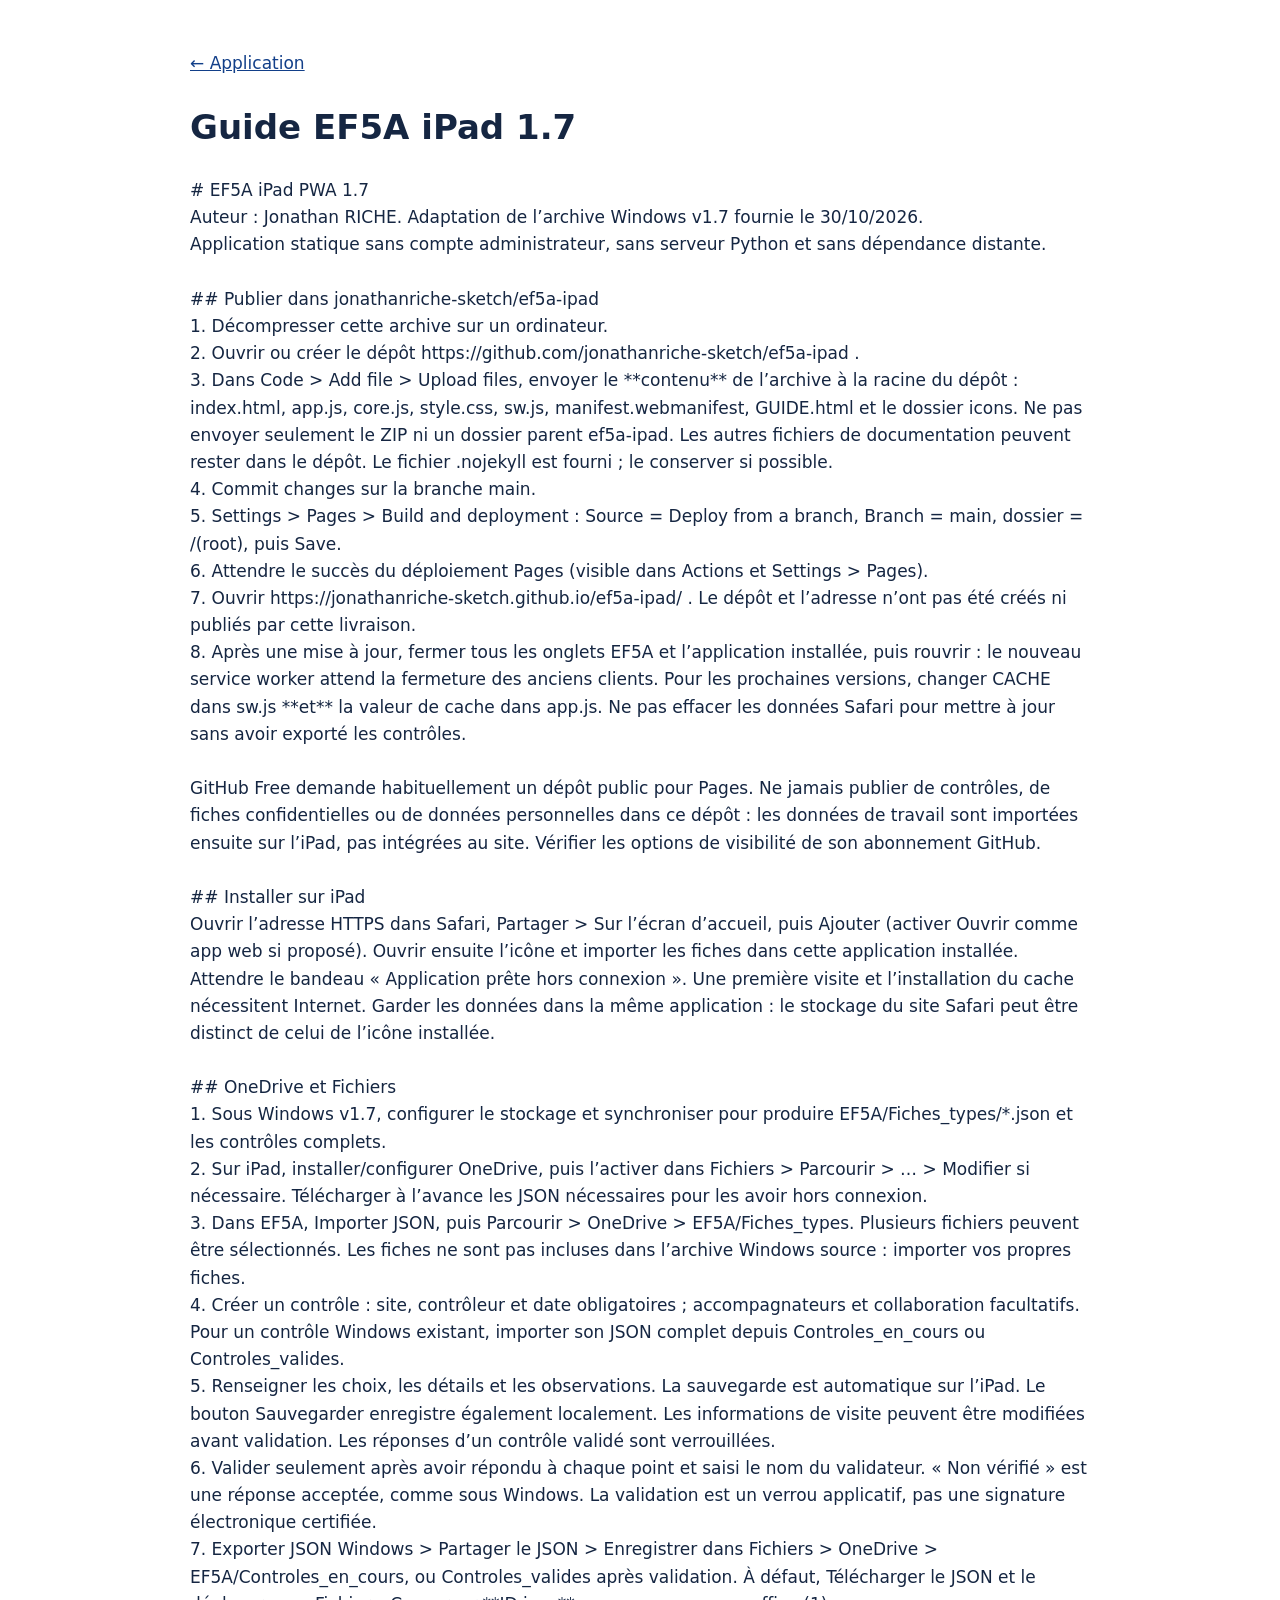
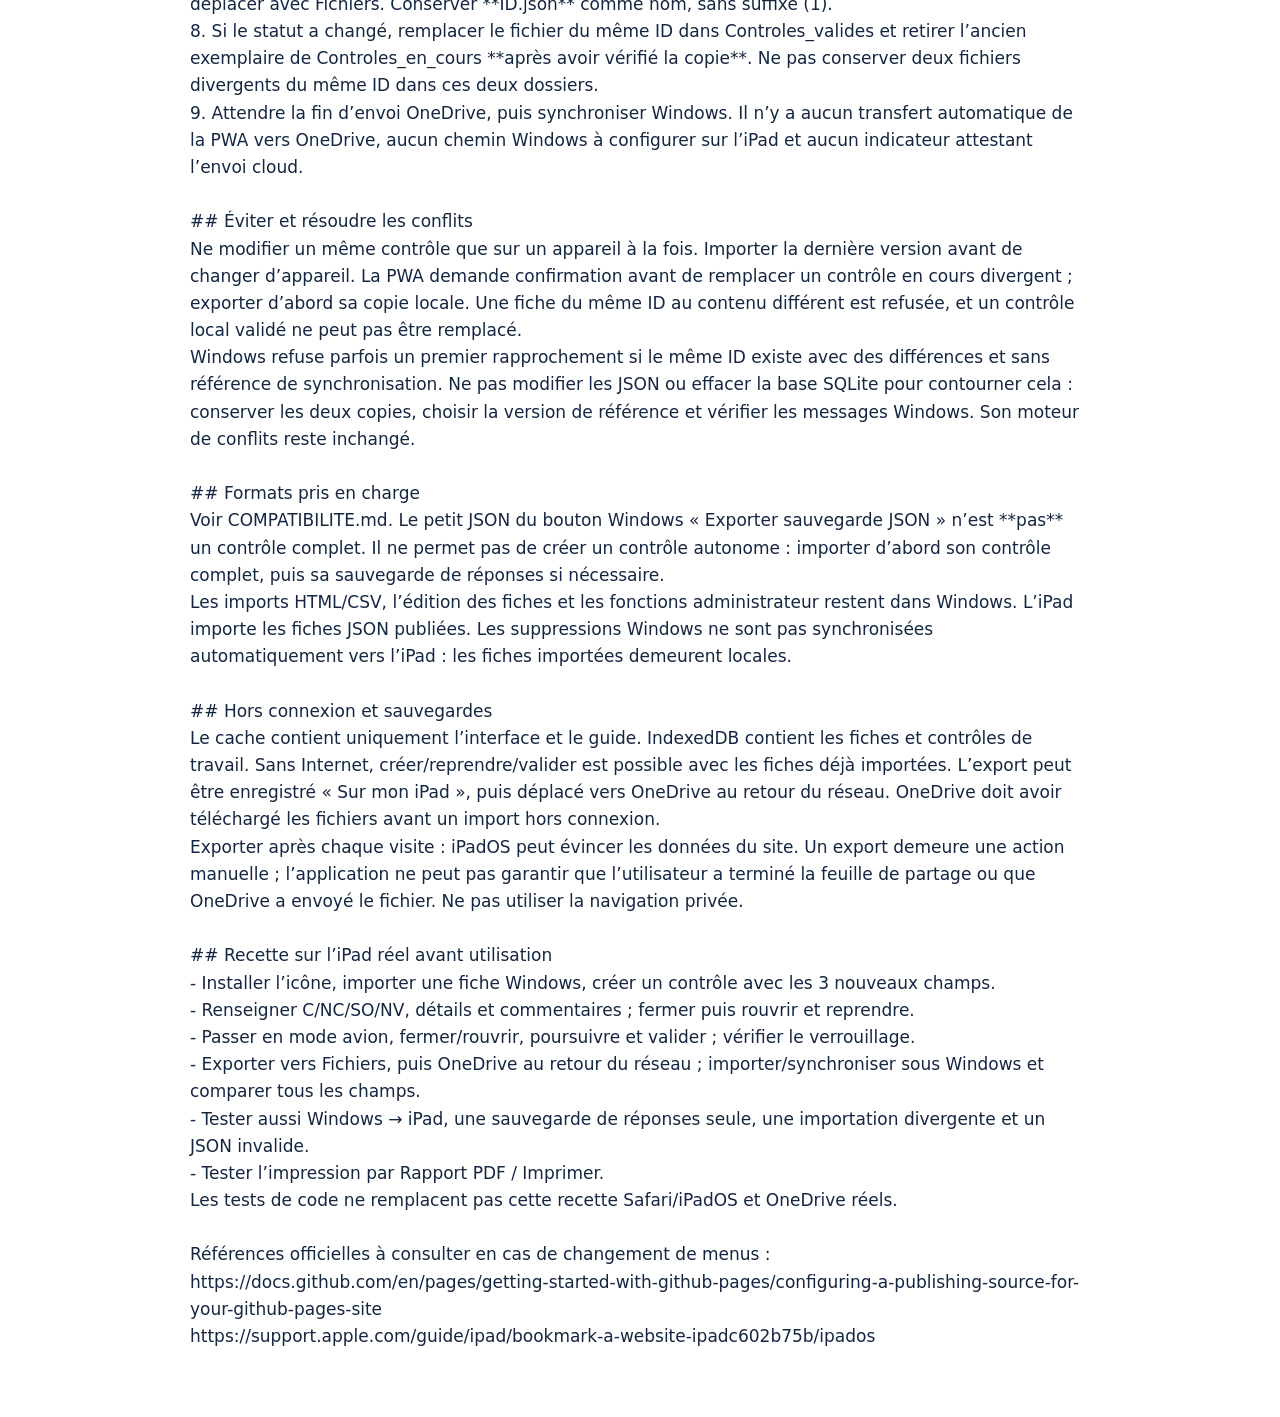
==== GUIDE.html @ 565dbf07 "Publier la PWA iPad EF5A v1.7" ====
<!doctype html><html lang="fr"><meta charset="utf-8"><meta name="viewport" content="width=device-width,initial-scale=1"><title>Guide EF5A iPad</title><style>body{font:17px system-ui;line-height:1.6;max-width:900px;margin:30px auto;padding:20px;color:#152642}pre{white-space:pre-wrap;font:inherit}a{color:#123f89}</style><a href="./">← Application</a><h1>Guide EF5A iPad 1.7</h1><pre># EF5A iPad PWA 1.7
Auteur : Jonathan RICHE. Adaptation de l’archive Windows v1.7 fournie le 30/10/2026.
Application statique sans compte administrateur, sans serveur Python et sans dépendance distante.

## Publier dans jonathanriche-sketch/ef5a-ipad
1. Décompresser cette archive sur un ordinateur.
2. Ouvrir ou créer le dépôt https://github.com/jonathanriche-sketch/ef5a-ipad .
3. Dans Code &gt; Add file &gt; Upload files, envoyer le **contenu** de l’archive à la racine du dépôt : index.html, app.js, core.js, style.css, sw.js, manifest.webmanifest, GUIDE.html et le dossier icons. Ne pas envoyer seulement le ZIP ni un dossier parent ef5a-ipad. Les autres fichiers de documentation peuvent rester dans le dépôt. Le fichier .nojekyll est fourni ; le conserver si possible.
4. Commit changes sur la branche main.
5. Settings &gt; Pages &gt; Build and deployment : Source = Deploy from a branch, Branch = main, dossier = /(root), puis Save.
6. Attendre le succès du déploiement Pages (visible dans Actions et Settings &gt; Pages).
7. Ouvrir https://jonathanriche-sketch.github.io/ef5a-ipad/ . Le dépôt et l’adresse n’ont pas été créés ni publiés par cette livraison.
8. Après une mise à jour, fermer tous les onglets EF5A et l’application installée, puis rouvrir : le nouveau service worker attend la fermeture des anciens clients. Pour les prochaines versions, changer CACHE dans sw.js **et** la valeur de cache dans app.js. Ne pas effacer les données Safari pour mettre à jour sans avoir exporté les contrôles.

GitHub Free demande habituellement un dépôt public pour Pages. Ne jamais publier de contrôles, de fiches confidentielles ou de données personnelles dans ce dépôt : les données de travail sont importées ensuite sur l’iPad, pas intégrées au site. Vérifier les options de visibilité de son abonnement GitHub.

## Installer sur iPad
Ouvrir l’adresse HTTPS dans Safari, Partager &gt; Sur l’écran d’accueil, puis Ajouter (activer Ouvrir comme app web si proposé). Ouvrir ensuite l’icône et importer les fiches dans cette application installée. Attendre le bandeau « Application prête hors connexion ». Une première visite et l’installation du cache nécessitent Internet. Garder les données dans la même application : le stockage du site Safari peut être distinct de celui de l’icône installée.

## OneDrive et Fichiers
1. Sous Windows v1.7, configurer le stockage et synchroniser pour produire EF5A/Fiches_types/*.json et les contrôles complets.
2. Sur iPad, installer/configurer OneDrive, puis l’activer dans Fichiers &gt; Parcourir &gt; … &gt; Modifier si nécessaire. Télécharger à l’avance les JSON nécessaires pour les avoir hors connexion.
3. Dans EF5A, Importer JSON, puis Parcourir &gt; OneDrive &gt; EF5A/Fiches_types. Plusieurs fichiers peuvent être sélectionnés. Les fiches ne sont pas incluses dans l’archive Windows source : importer vos propres fiches.
4. Créer un contrôle : site, contrôleur et date obligatoires ; accompagnateurs et collaboration facultatifs. Pour un contrôle Windows existant, importer son JSON complet depuis Controles_en_cours ou Controles_valides.
5. Renseigner les choix, les détails et les observations. La sauvegarde est automatique sur l’iPad. Le bouton Sauvegarder enregistre également localement. Les informations de visite peuvent être modifiées avant validation. Les réponses d’un contrôle validé sont verrouillées.
6. Valider seulement après avoir répondu à chaque point et saisi le nom du validateur. « Non vérifié » est une réponse acceptée, comme sous Windows. La validation est un verrou applicatif, pas une signature électronique certifiée.
7. Exporter JSON Windows &gt; Partager le JSON &gt; Enregistrer dans Fichiers &gt; OneDrive &gt; EF5A/Controles_en_cours, ou Controles_valides après validation. À défaut, Télécharger le JSON et le déplacer avec Fichiers. Conserver **ID.json** comme nom, sans suffixe (1).
8. Si le statut a changé, remplacer le fichier du même ID dans Controles_valides et retirer l’ancien exemplaire de Controles_en_cours **après avoir vérifié la copie**. Ne pas conserver deux fichiers divergents du même ID dans ces deux dossiers.
9. Attendre la fin d’envoi OneDrive, puis synchroniser Windows. Il n’y a aucun transfert automatique de la PWA vers OneDrive, aucun chemin Windows à configurer sur l’iPad et aucun indicateur attestant l’envoi cloud.

## Éviter et résoudre les conflits
Ne modifier un même contrôle que sur un appareil à la fois. Importer la dernière version avant de changer d’appareil. La PWA demande confirmation avant de remplacer un contrôle en cours divergent ; exporter d’abord sa copie locale. Une fiche du même ID au contenu différent est refusée, et un contrôle local validé ne peut pas être remplacé.
Windows refuse parfois un premier rapprochement si le même ID existe avec des différences et sans référence de synchronisation. Ne pas modifier les JSON ou effacer la base SQLite pour contourner cela : conserver les deux copies, choisir la version de référence et vérifier les messages Windows. Son moteur de conflits reste inchangé.

## Formats pris en charge
Voir COMPATIBILITE.md. Le petit JSON du bouton Windows « Exporter sauvegarde JSON » n’est **pas** un contrôle complet. Il ne permet pas de créer un contrôle autonome : importer d’abord son contrôle complet, puis sa sauvegarde de réponses si nécessaire.
Les imports HTML/CSV, l’édition des fiches et les fonctions administrateur restent dans Windows. L’iPad importe les fiches JSON publiées. Les suppressions Windows ne sont pas synchronisées automatiquement vers l’iPad : les fiches importées demeurent locales.

## Hors connexion et sauvegardes
Le cache contient uniquement l’interface et le guide. IndexedDB contient les fiches et contrôles de travail. Sans Internet, créer/reprendre/valider est possible avec les fiches déjà importées. L’export peut être enregistré « Sur mon iPad », puis déplacé vers OneDrive au retour du réseau. OneDrive doit avoir téléchargé les fichiers avant un import hors connexion.
Exporter après chaque visite : iPadOS peut évincer les données du site. Un export demeure une action manuelle ; l’application ne peut pas garantir que l’utilisateur a terminé la feuille de partage ou que OneDrive a envoyé le fichier. Ne pas utiliser la navigation privée.

## Recette sur l’iPad réel avant utilisation
- Installer l’icône, importer une fiche Windows, créer un contrôle avec les 3 nouveaux champs.
- Renseigner C/NC/SO/NV, détails et commentaires ; fermer puis rouvrir et reprendre.
- Passer en mode avion, fermer/rouvrir, poursuivre et valider ; vérifier le verrouillage.
- Exporter vers Fichiers, puis OneDrive au retour du réseau ; importer/synchroniser sous Windows et comparer tous les champs.
- Tester aussi Windows → iPad, une sauvegarde de réponses seule, une importation divergente et un JSON invalide.
- Tester l’impression par Rapport PDF / Imprimer.
Les tests de code ne remplacent pas cette recette Safari/iPadOS et OneDrive réels.

Références officielles à consulter en cas de changement de menus :
https://docs.github.com/en/pages/getting-started-with-github-pages/configuring-a-publishing-source-for-your-github-pages-site
https://support.apple.com/guide/ipad/bookmark-a-website-ipadc602b75b/ipados
</pre></html>
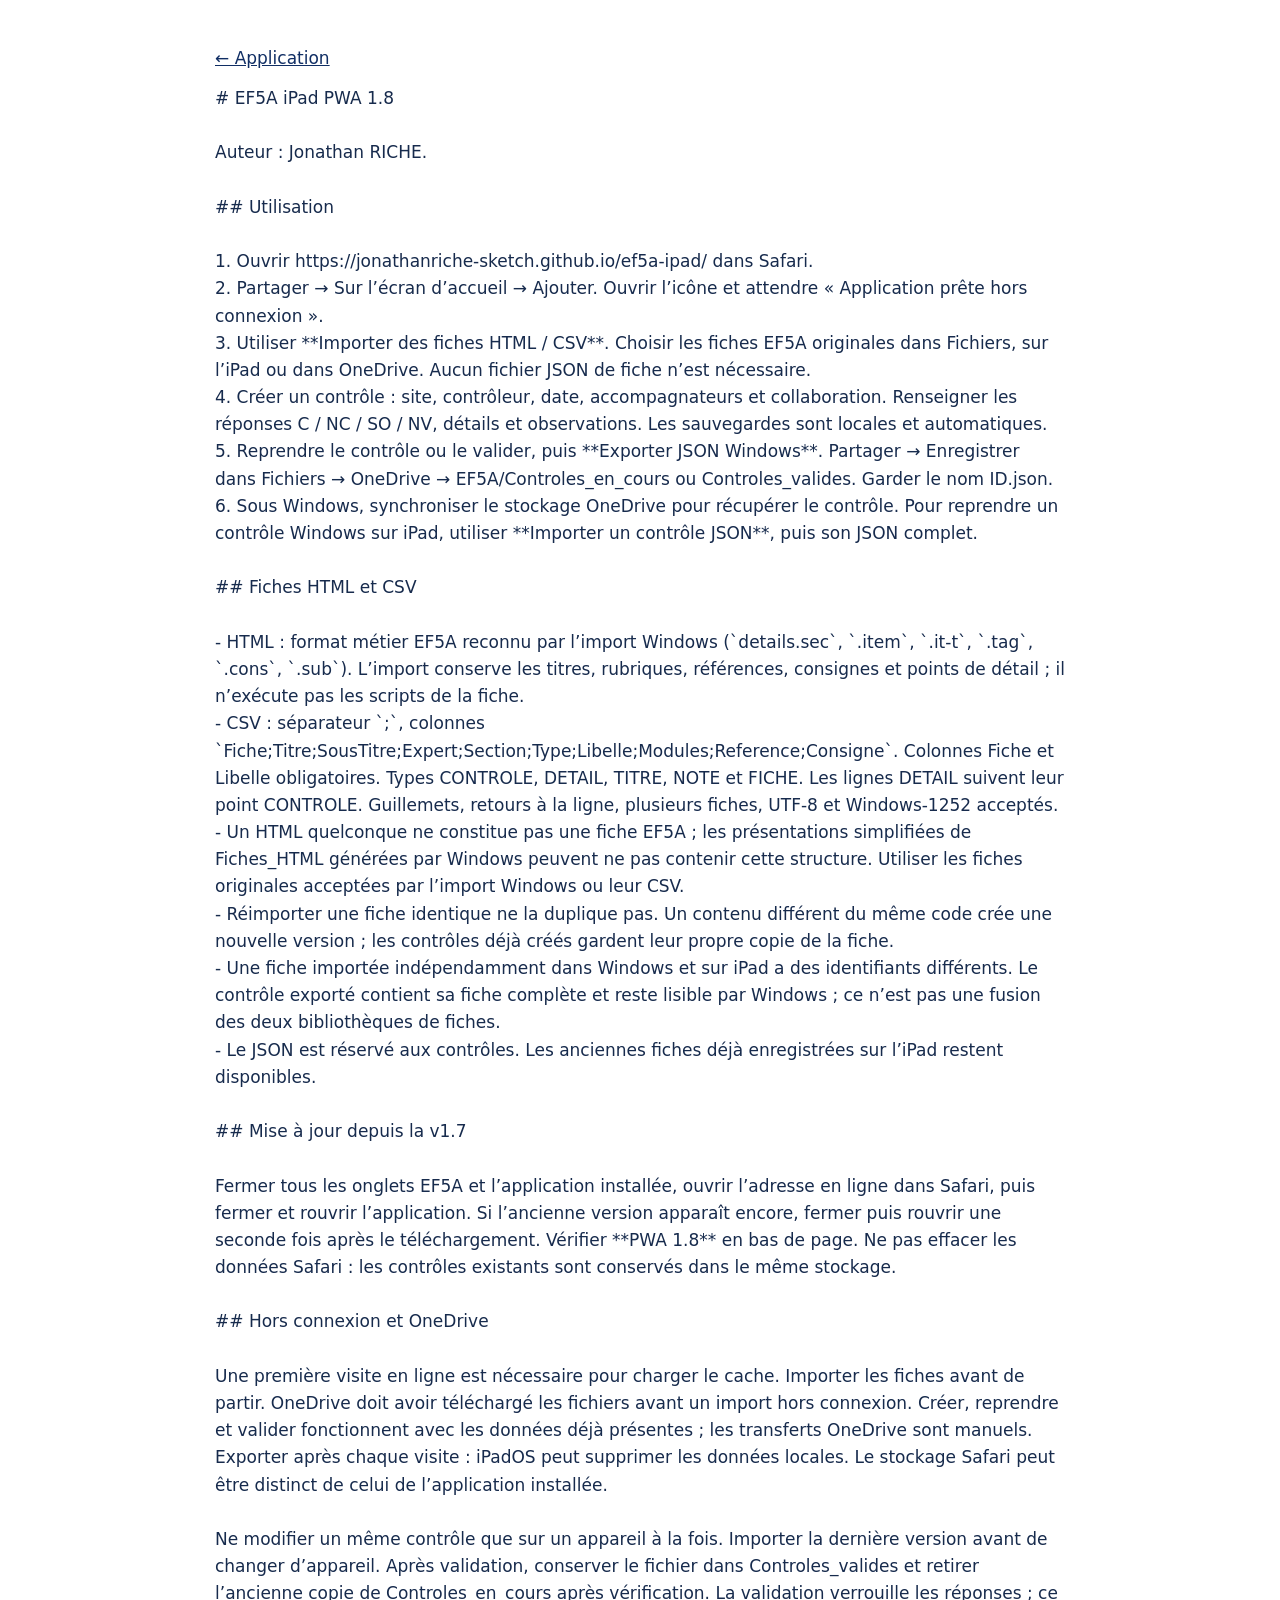
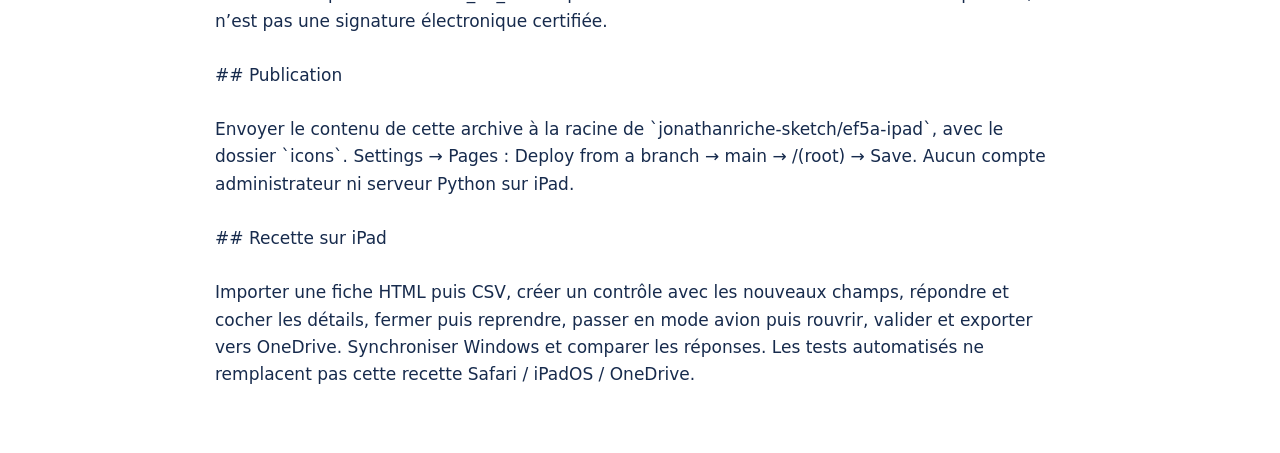
==== commit 2d163e02: "PWA 1.8 : importer les fiches HTML et CSV directement sur iPad" ====
--- a/GUIDE.html
+++ b/GUIDE.html
@@ -1,55 +1,40 @@
-<!doctype html><html lang="fr"><meta charset="utf-8"><meta name="viewport" content="width=device-width,initial-scale=1"><title>Guide EF5A iPad</title><style>body{font:17px system-ui;line-height:1.6;max-width:900px;margin:30px auto;padding:20px;color:#152642}pre{white-space:pre-wrap;font:inherit}a{color:#123f89}</style><a href="./">← Application</a><h1>Guide EF5A iPad 1.7</h1><pre># EF5A iPad PWA 1.7
-Auteur : Jonathan RICHE. Adaptation de l’archive Windows v1.7 fournie le 30/10/2026.
-Application statique sans compte administrateur, sans serveur Python et sans dépendance distante.
+<!doctype html><html lang="fr"><meta charset="utf-8"><meta name="viewport" content="width=device-width,initial-scale=1"><title>Guide EF5A iPad 1.8</title><style>body{font:17px system-ui;max-width:850px;margin:30px auto;padding:18px;color:#172b4d}pre{white-space:pre-wrap;font:inherit;line-height:1.6}a{color:#102e64}</style><a href="./">← Application</a><pre># EF5A iPad PWA 1.8
 
-## Publier dans jonathanriche-sketch/ef5a-ipad
-1. Décompresser cette archive sur un ordinateur.
-2. Ouvrir ou créer le dépôt https://github.com/jonathanriche-sketch/ef5a-ipad .
-3. Dans Code &gt; Add file &gt; Upload files, envoyer le **contenu** de l’archive à la racine du dépôt : index.html, app.js, core.js, style.css, sw.js, manifest.webmanifest, GUIDE.html et le dossier icons. Ne pas envoyer seulement le ZIP ni un dossier parent ef5a-ipad. Les autres fichiers de documentation peuvent rester dans le dépôt. Le fichier .nojekyll est fourni ; le conserver si possible.
-4. Commit changes sur la branche main.
-5. Settings &gt; Pages &gt; Build and deployment : Source = Deploy from a branch, Branch = main, dossier = /(root), puis Save.
-6. Attendre le succès du déploiement Pages (visible dans Actions et Settings &gt; Pages).
-7. Ouvrir https://jonathanriche-sketch.github.io/ef5a-ipad/ . Le dépôt et l’adresse n’ont pas été créés ni publiés par cette livraison.
-8. Après une mise à jour, fermer tous les onglets EF5A et l’application installée, puis rouvrir : le nouveau service worker attend la fermeture des anciens clients. Pour les prochaines versions, changer CACHE dans sw.js **et** la valeur de cache dans app.js. Ne pas effacer les données Safari pour mettre à jour sans avoir exporté les contrôles.
+Auteur : Jonathan RICHE.
 
-GitHub Free demande habituellement un dépôt public pour Pages. Ne jamais publier de contrôles, de fiches confidentielles ou de données personnelles dans ce dépôt : les données de travail sont importées ensuite sur l’iPad, pas intégrées au site. Vérifier les options de visibilité de son abonnement GitHub.
+## Utilisation
 
-## Installer sur iPad
-Ouvrir l’adresse HTTPS dans Safari, Partager &gt; Sur l’écran d’accueil, puis Ajouter (activer Ouvrir comme app web si proposé). Ouvrir ensuite l’icône et importer les fiches dans cette application installée. Attendre le bandeau « Application prête hors connexion ». Une première visite et l’installation du cache nécessitent Internet. Garder les données dans la même application : le stockage du site Safari peut être distinct de celui de l’icône installée.
+1. Ouvrir https://jonathanriche-sketch.github.io/ef5a-ipad/ dans Safari.
+2. Partager → Sur l’écran d’accueil → Ajouter. Ouvrir l’icône et attendre « Application prête hors connexion ».
+3. Utiliser **Importer des fiches HTML / CSV**. Choisir les fiches EF5A originales dans Fichiers, sur l’iPad ou dans OneDrive. Aucun fichier JSON de fiche n’est nécessaire.
+4. Créer un contrôle : site, contrôleur, date, accompagnateurs et collaboration. Renseigner les réponses C / NC / SO / NV, détails et observations. Les sauvegardes sont locales et automatiques.
+5. Reprendre le contrôle ou le valider, puis **Exporter JSON Windows**. Partager → Enregistrer dans Fichiers → OneDrive → EF5A/Controles_en_cours ou Controles_valides. Garder le nom ID.json.
+6. Sous Windows, synchroniser le stockage OneDrive pour récupérer le contrôle. Pour reprendre un contrôle Windows sur iPad, utiliser **Importer un contrôle JSON**, puis son JSON complet.
 
-## OneDrive et Fichiers
-1. Sous Windows v1.7, configurer le stockage et synchroniser pour produire EF5A/Fiches_types/*.json et les contrôles complets.
-2. Sur iPad, installer/configurer OneDrive, puis l’activer dans Fichiers &gt; Parcourir &gt; … &gt; Modifier si nécessaire. Télécharger à l’avance les JSON nécessaires pour les avoir hors connexion.
-3. Dans EF5A, Importer JSON, puis Parcourir &gt; OneDrive &gt; EF5A/Fiches_types. Plusieurs fichiers peuvent être sélectionnés. Les fiches ne sont pas incluses dans l’archive Windows source : importer vos propres fiches.
-4. Créer un contrôle : site, contrôleur et date obligatoires ; accompagnateurs et collaboration facultatifs. Pour un contrôle Windows existant, importer son JSON complet depuis Controles_en_cours ou Controles_valides.
-5. Renseigner les choix, les détails et les observations. La sauvegarde est automatique sur l’iPad. Le bouton Sauvegarder enregistre également localement. Les informations de visite peuvent être modifiées avant validation. Les réponses d’un contrôle validé sont verrouillées.
-6. Valider seulement après avoir répondu à chaque point et saisi le nom du validateur. « Non vérifié » est une réponse acceptée, comme sous Windows. La validation est un verrou applicatif, pas une signature électronique certifiée.
-7. Exporter JSON Windows &gt; Partager le JSON &gt; Enregistrer dans Fichiers &gt; OneDrive &gt; EF5A/Controles_en_cours, ou Controles_valides après validation. À défaut, Télécharger le JSON et le déplacer avec Fichiers. Conserver **ID.json** comme nom, sans suffixe (1).
-8. Si le statut a changé, remplacer le fichier du même ID dans Controles_valides et retirer l’ancien exemplaire de Controles_en_cours **après avoir vérifié la copie**. Ne pas conserver deux fichiers divergents du même ID dans ces deux dossiers.
-9. Attendre la fin d’envoi OneDrive, puis synchroniser Windows. Il n’y a aucun transfert automatique de la PWA vers OneDrive, aucun chemin Windows à configurer sur l’iPad et aucun indicateur attestant l’envoi cloud.
+## Fiches HTML et CSV
 
-## Éviter et résoudre les conflits
-Ne modifier un même contrôle que sur un appareil à la fois. Importer la dernière version avant de changer d’appareil. La PWA demande confirmation avant de remplacer un contrôle en cours divergent ; exporter d’abord sa copie locale. Une fiche du même ID au contenu différent est refusée, et un contrôle local validé ne peut pas être remplacé.
-Windows refuse parfois un premier rapprochement si le même ID existe avec des différences et sans référence de synchronisation. Ne pas modifier les JSON ou effacer la base SQLite pour contourner cela : conserver les deux copies, choisir la version de référence et vérifier les messages Windows. Son moteur de conflits reste inchangé.
+- HTML : format métier EF5A reconnu par l’import Windows (`details.sec`, `.item`, `.it-t`, `.tag`, `.cons`, `.sub`). L’import conserve les titres, rubriques, références, consignes et points de détail ; il n’exécute pas les scripts de la fiche.
+- CSV : séparateur `;`, colonnes `Fiche;Titre;SousTitre;Expert;Section;Type;Libelle;Modules;Reference;Consigne`. Colonnes Fiche et Libelle obligatoires. Types CONTROLE, DETAIL, TITRE, NOTE et FICHE. Les lignes DETAIL suivent leur point CONTROLE. Guillemets, retours à la ligne, plusieurs fiches, UTF-8 et Windows-1252 acceptés.
+- Un HTML quelconque ne constitue pas une fiche EF5A ; les présentations simplifiées de Fiches_HTML générées par Windows peuvent ne pas contenir cette structure. Utiliser les fiches originales acceptées par l’import Windows ou leur CSV.
+- Réimporter une fiche identique ne la duplique pas. Un contenu différent du même code crée une nouvelle version ; les contrôles déjà créés gardent leur propre copie de la fiche.
+- Une fiche importée indépendamment dans Windows et sur iPad a des identifiants différents. Le contrôle exporté contient sa fiche complète et reste lisible par Windows ; ce n’est pas une fusion des deux bibliothèques de fiches.
+- Le JSON est réservé aux contrôles. Les anciennes fiches déjà enregistrées sur l’iPad restent disponibles.
 
-## Formats pris en charge
-Voir COMPATIBILITE.md. Le petit JSON du bouton Windows « Exporter sauvegarde JSON » n’est **pas** un contrôle complet. Il ne permet pas de créer un contrôle autonome : importer d’abord son contrôle complet, puis sa sauvegarde de réponses si nécessaire.
-Les imports HTML/CSV, l’édition des fiches et les fonctions administrateur restent dans Windows. L’iPad importe les fiches JSON publiées. Les suppressions Windows ne sont pas synchronisées automatiquement vers l’iPad : les fiches importées demeurent locales.
+## Mise à jour depuis la v1.7
 
-## Hors connexion et sauvegardes
-Le cache contient uniquement l’interface et le guide. IndexedDB contient les fiches et contrôles de travail. Sans Internet, créer/reprendre/valider est possible avec les fiches déjà importées. L’export peut être enregistré « Sur mon iPad », puis déplacé vers OneDrive au retour du réseau. OneDrive doit avoir téléchargé les fichiers avant un import hors connexion.
-Exporter après chaque visite : iPadOS peut évincer les données du site. Un export demeure une action manuelle ; l’application ne peut pas garantir que l’utilisateur a terminé la feuille de partage ou que OneDrive a envoyé le fichier. Ne pas utiliser la navigation privée.
+Fermer tous les onglets EF5A et l’application installée, ouvrir l’adresse en ligne dans Safari, puis fermer et rouvrir l’application. Si l’ancienne version apparaît encore, fermer puis rouvrir une seconde fois après le téléchargement. Vérifier **PWA 1.8** en bas de page. Ne pas effacer les données Safari : les contrôles existants sont conservés dans le même stockage.
 
-## Recette sur l’iPad réel avant utilisation
-- Installer l’icône, importer une fiche Windows, créer un contrôle avec les 3 nouveaux champs.
-- Renseigner C/NC/SO/NV, détails et commentaires ; fermer puis rouvrir et reprendre.
-- Passer en mode avion, fermer/rouvrir, poursuivre et valider ; vérifier le verrouillage.
-- Exporter vers Fichiers, puis OneDrive au retour du réseau ; importer/synchroniser sous Windows et comparer tous les champs.
-- Tester aussi Windows → iPad, une sauvegarde de réponses seule, une importation divergente et un JSON invalide.
-- Tester l’impression par Rapport PDF / Imprimer.
-Les tests de code ne remplacent pas cette recette Safari/iPadOS et OneDrive réels.
+## Hors connexion et OneDrive
 
-Références officielles à consulter en cas de changement de menus :
-https://docs.github.com/en/pages/getting-started-with-github-pages/configuring-a-publishing-source-for-your-github-pages-site
-https://support.apple.com/guide/ipad/bookmark-a-website-ipadc602b75b/ipados
+Une première visite en ligne est nécessaire pour charger le cache. Importer les fiches avant de partir. OneDrive doit avoir téléchargé les fichiers avant un import hors connexion. Créer, reprendre et valider fonctionnent avec les données déjà présentes ; les transferts OneDrive sont manuels. Exporter après chaque visite : iPadOS peut supprimer les données locales. Le stockage Safari peut être distinct de celui de l’application installée.
+
+Ne modifier un même contrôle que sur un appareil à la fois. Importer la dernière version avant de changer d’appareil. Après validation, conserver le fichier dans Controles_valides et retirer l’ancienne copie de Controles_en_cours après vérification. La validation verrouille les réponses ; ce n’est pas une signature électronique certifiée.
+
+## Publication
+
+Envoyer le contenu de cette archive à la racine de `jonathanriche-sketch/ef5a-ipad`, avec le dossier `icons`. Settings → Pages : Deploy from a branch → main → /(root) → Save. Aucun compte administrateur ni serveur Python sur iPad.
+
+## Recette sur iPad
+
+Importer une fiche HTML puis CSV, créer un contrôle avec les nouveaux champs, répondre et cocher les détails, fermer puis reprendre, passer en mode avion puis rouvrir, valider et exporter vers OneDrive. Synchroniser Windows et comparer les réponses. Les tests automatisés ne remplacent pas cette recette Safari / iPadOS / OneDrive.
 </pre></html>
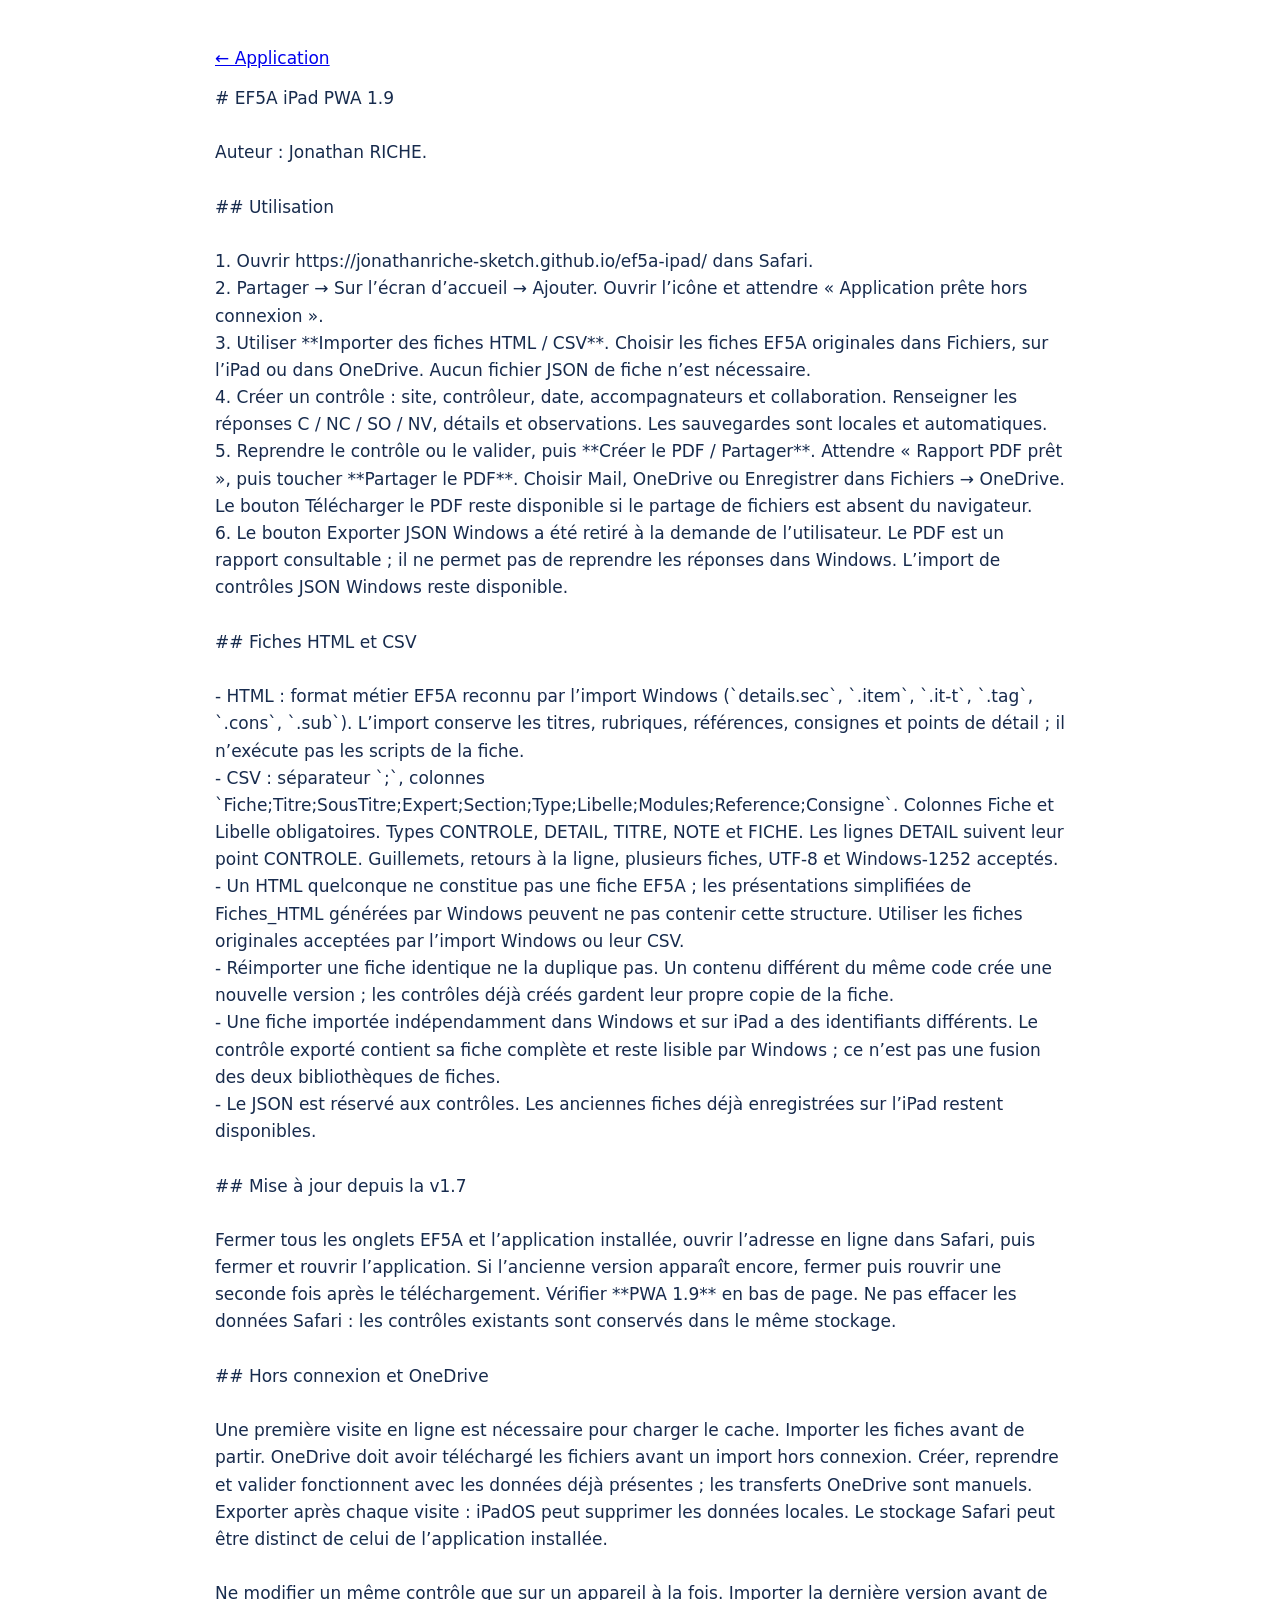
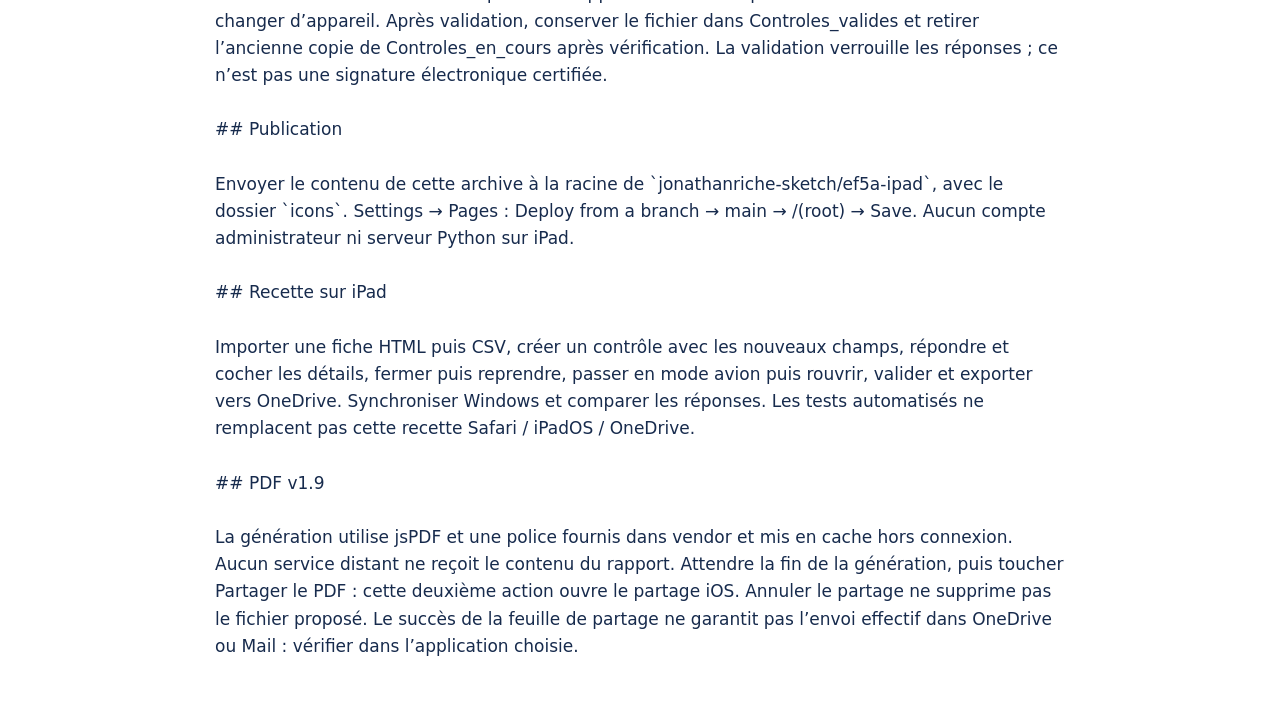
==== commit 52704348: "PWA 1.9 : générer et partager un fichier PDF ; retirer le bouton export JSON" ====
--- a/GUIDE.html
+++ b/GUIDE.html
@@ -1,4 +1,4 @@
-<!doctype html><html lang="fr"><meta charset="utf-8"><meta name="viewport" content="width=device-width,initial-scale=1"><title>Guide EF5A iPad 1.8</title><style>body{font:17px system-ui;max-width:850px;margin:30px auto;padding:18px;color:#172b4d}pre{white-space:pre-wrap;font:inherit;line-height:1.6}a{color:#102e64}</style><a href="./">← Application</a><pre># EF5A iPad PWA 1.8
+<!doctype html><html lang="fr"><meta charset="utf-8"><meta name="viewport" content="width=device-width,initial-scale=1"><title>Guide EF5A iPad 1.9</title><style>body{font:17px system-ui;max-width:850px;margin:30px auto;padding:18px;color:#172b4d}pre{white-space:pre-wrap;font:inherit;line-height:1.6}</style><a href="./">← Application</a><pre># EF5A iPad PWA 1.9
 
 Auteur : Jonathan RICHE.
 
@@ -8,8 +8,8 @@
 2. Partager → Sur l’écran d’accueil → Ajouter. Ouvrir l’icône et attendre « Application prête hors connexion ».
 3. Utiliser **Importer des fiches HTML / CSV**. Choisir les fiches EF5A originales dans Fichiers, sur l’iPad ou dans OneDrive. Aucun fichier JSON de fiche n’est nécessaire.
 4. Créer un contrôle : site, contrôleur, date, accompagnateurs et collaboration. Renseigner les réponses C / NC / SO / NV, détails et observations. Les sauvegardes sont locales et automatiques.
-5. Reprendre le contrôle ou le valider, puis **Exporter JSON Windows**. Partager → Enregistrer dans Fichiers → OneDrive → EF5A/Controles_en_cours ou Controles_valides. Garder le nom ID.json.
-6. Sous Windows, synchroniser le stockage OneDrive pour récupérer le contrôle. Pour reprendre un contrôle Windows sur iPad, utiliser **Importer un contrôle JSON**, puis son JSON complet.
+5. Reprendre le contrôle ou le valider, puis **Créer le PDF / Partager**. Attendre « Rapport PDF prêt », puis toucher **Partager le PDF**. Choisir Mail, OneDrive ou Enregistrer dans Fichiers → OneDrive. Le bouton Télécharger le PDF reste disponible si le partage de fichiers est absent du navigateur.
+6. Le bouton Exporter JSON Windows a été retiré à la demande de l’utilisateur. Le PDF est un rapport consultable ; il ne permet pas de reprendre les réponses dans Windows. L’import de contrôles JSON Windows reste disponible.
 
 ## Fiches HTML et CSV
 
@@ -22,7 +22,7 @@
 
 ## Mise à jour depuis la v1.7
 
-Fermer tous les onglets EF5A et l’application installée, ouvrir l’adresse en ligne dans Safari, puis fermer et rouvrir l’application. Si l’ancienne version apparaît encore, fermer puis rouvrir une seconde fois après le téléchargement. Vérifier **PWA 1.8** en bas de page. Ne pas effacer les données Safari : les contrôles existants sont conservés dans le même stockage.
+Fermer tous les onglets EF5A et l’application installée, ouvrir l’adresse en ligne dans Safari, puis fermer et rouvrir l’application. Si l’ancienne version apparaît encore, fermer puis rouvrir une seconde fois après le téléchargement. Vérifier **PWA 1.9** en bas de page. Ne pas effacer les données Safari : les contrôles existants sont conservés dans le même stockage.
 
 ## Hors connexion et OneDrive
 
@@ -37,4 +37,8 @@
 ## Recette sur iPad
 
 Importer une fiche HTML puis CSV, créer un contrôle avec les nouveaux champs, répondre et cocher les détails, fermer puis reprendre, passer en mode avion puis rouvrir, valider et exporter vers OneDrive. Synchroniser Windows et comparer les réponses. Les tests automatisés ne remplacent pas cette recette Safari / iPadOS / OneDrive.
+
+## PDF v1.9
+
+La génération utilise jsPDF et une police fournis dans vendor et mis en cache hors connexion. Aucun service distant ne reçoit le contenu du rapport. Attendre la fin de la génération, puis toucher Partager le PDF : cette deuxième action ouvre le partage iOS. Annuler le partage ne supprime pas le fichier proposé. Le succès de la feuille de partage ne garantit pas l’envoi effectif dans OneDrive ou Mail : vérifier dans l’application choisie.
 </pre></html>
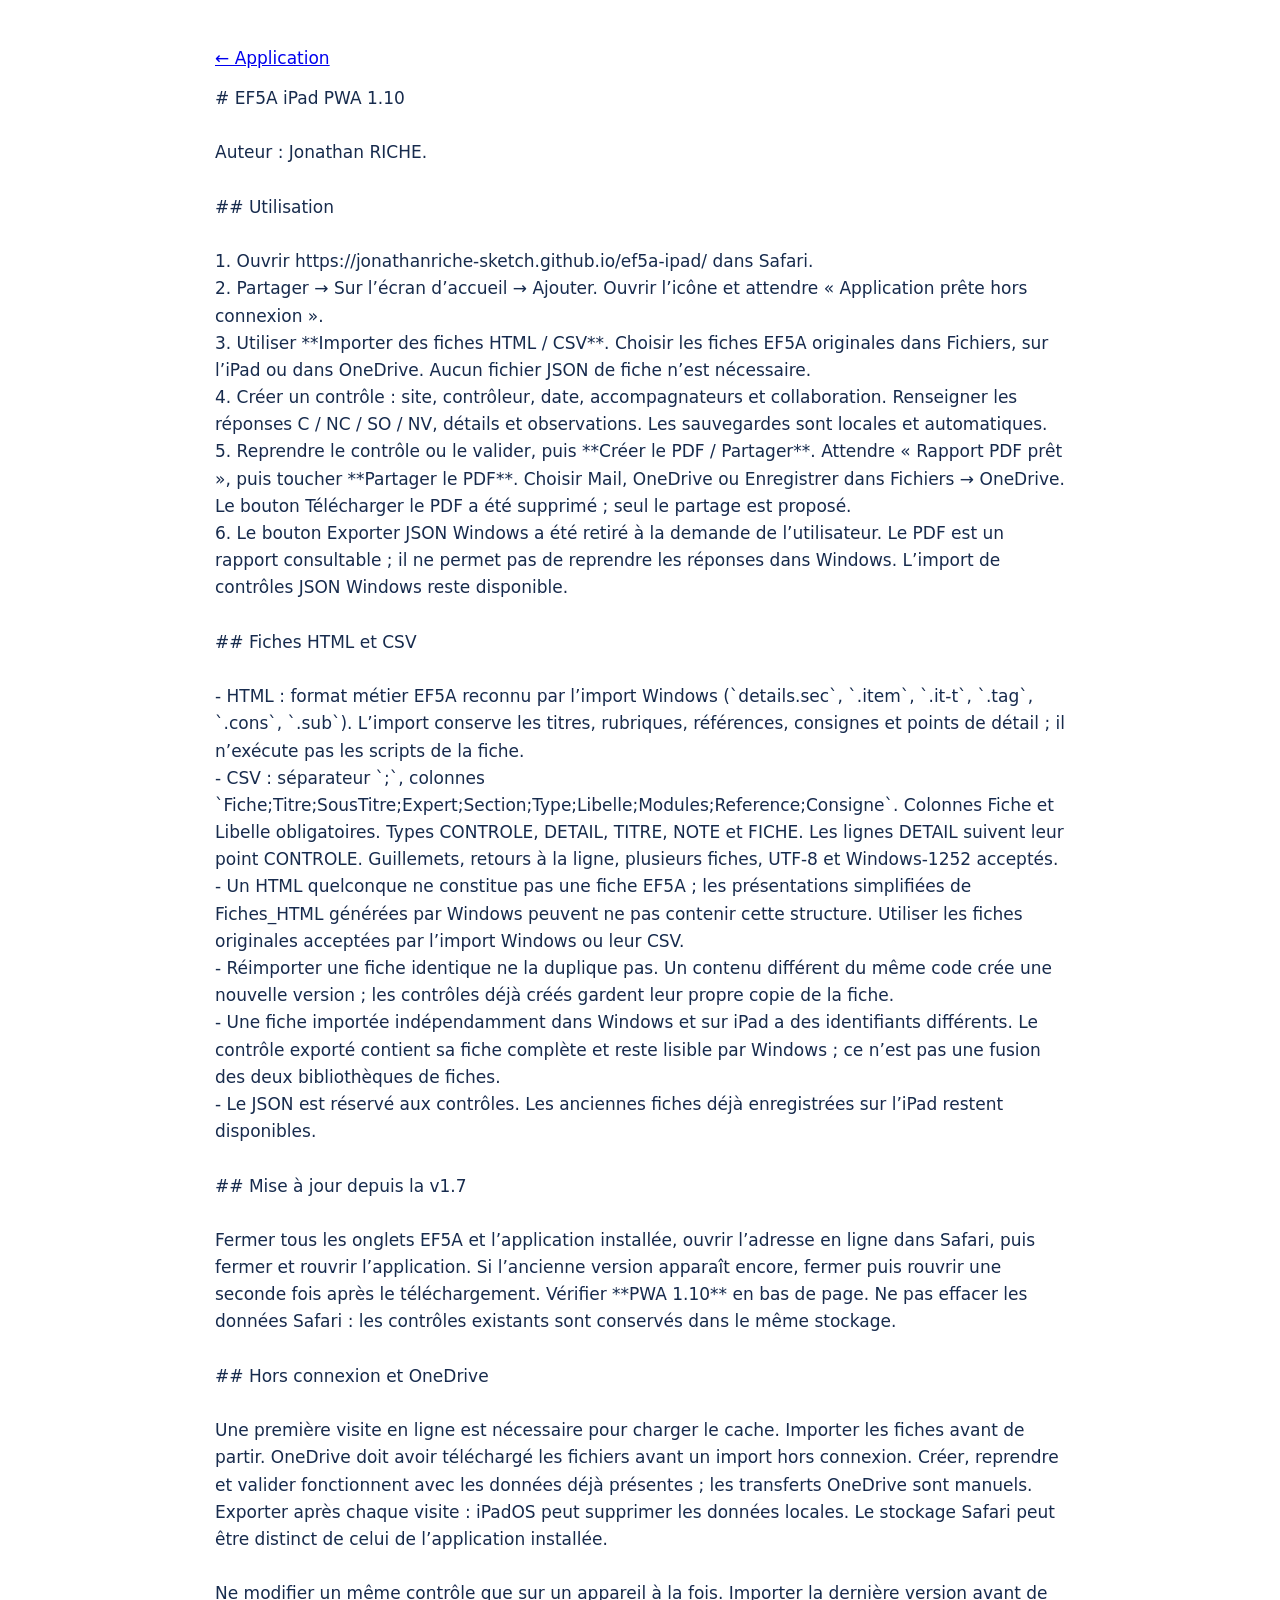
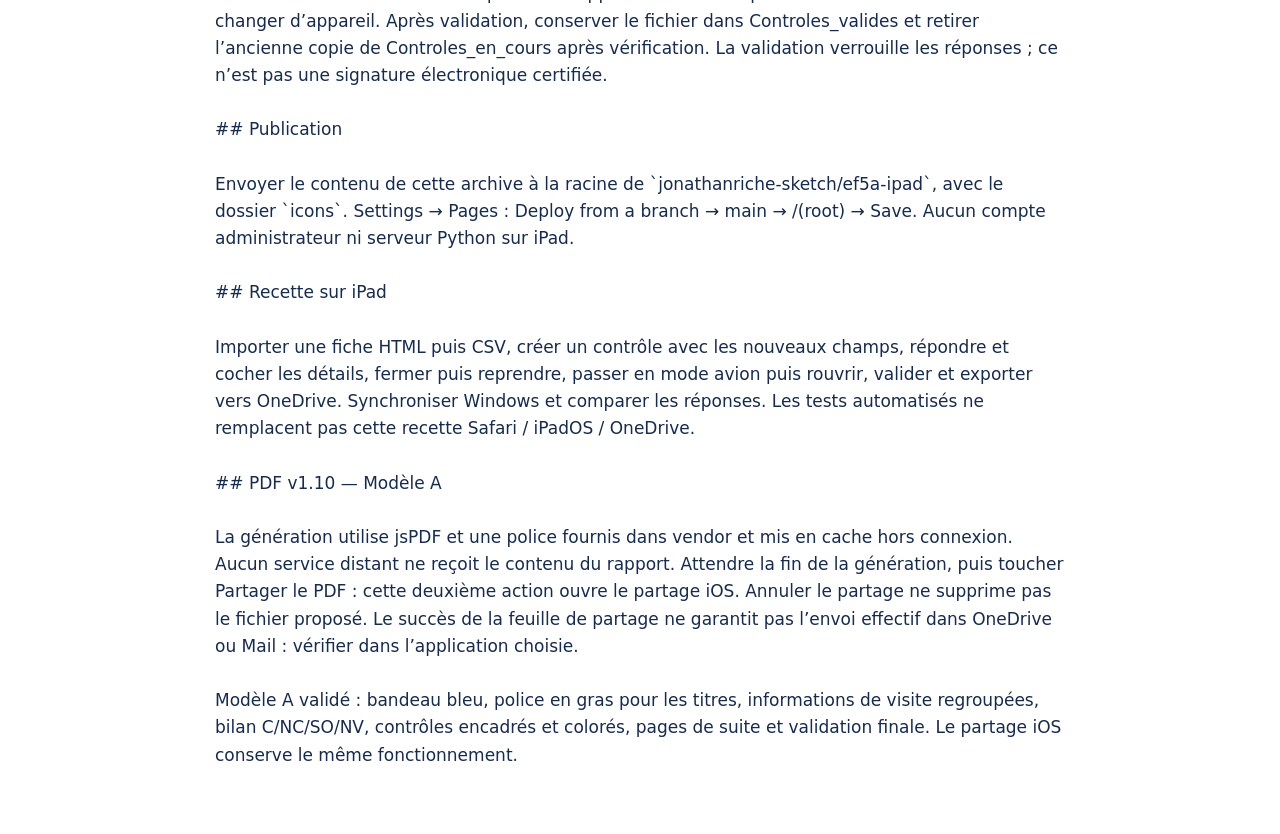
==== commit c5d404a5: "PWA 1.10 : intégrer le PDF modèle A validé et conserver uniquement le partage" ====
--- a/GUIDE.html
+++ b/GUIDE.html
@@ -1,4 +1,4 @@
-<!doctype html><html lang="fr"><meta charset="utf-8"><meta name="viewport" content="width=device-width,initial-scale=1"><title>Guide EF5A iPad 1.9</title><style>body{font:17px system-ui;max-width:850px;margin:30px auto;padding:18px;color:#172b4d}pre{white-space:pre-wrap;font:inherit;line-height:1.6}</style><a href="./">← Application</a><pre># EF5A iPad PWA 1.9
+<!doctype html><html lang="fr"><meta charset="utf-8"><meta name="viewport" content="width=device-width,initial-scale=1"><title>Guide EF5A iPad 1.10</title><style>body{font:17px system-ui;max-width:850px;margin:30px auto;padding:18px;color:#172b4d}pre{white-space:pre-wrap;font:inherit;line-height:1.6}</style><a href="./">← Application</a><pre># EF5A iPad PWA 1.10
 
 Auteur : Jonathan RICHE.
 
@@ -8,7 +8,7 @@
 2. Partager → Sur l’écran d’accueil → Ajouter. Ouvrir l’icône et attendre « Application prête hors connexion ».
 3. Utiliser **Importer des fiches HTML / CSV**. Choisir les fiches EF5A originales dans Fichiers, sur l’iPad ou dans OneDrive. Aucun fichier JSON de fiche n’est nécessaire.
 4. Créer un contrôle : site, contrôleur, date, accompagnateurs et collaboration. Renseigner les réponses C / NC / SO / NV, détails et observations. Les sauvegardes sont locales et automatiques.
-5. Reprendre le contrôle ou le valider, puis **Créer le PDF / Partager**. Attendre « Rapport PDF prêt », puis toucher **Partager le PDF**. Choisir Mail, OneDrive ou Enregistrer dans Fichiers → OneDrive. Le bouton Télécharger le PDF reste disponible si le partage de fichiers est absent du navigateur.
+5. Reprendre le contrôle ou le valider, puis **Créer le PDF / Partager**. Attendre « Rapport PDF prêt », puis toucher **Partager le PDF**. Choisir Mail, OneDrive ou Enregistrer dans Fichiers → OneDrive. Le bouton Télécharger le PDF a été supprimé ; seul le partage est proposé.
 6. Le bouton Exporter JSON Windows a été retiré à la demande de l’utilisateur. Le PDF est un rapport consultable ; il ne permet pas de reprendre les réponses dans Windows. L’import de contrôles JSON Windows reste disponible.
 
 ## Fiches HTML et CSV
@@ -22,7 +22,7 @@
 
 ## Mise à jour depuis la v1.7
 
-Fermer tous les onglets EF5A et l’application installée, ouvrir l’adresse en ligne dans Safari, puis fermer et rouvrir l’application. Si l’ancienne version apparaît encore, fermer puis rouvrir une seconde fois après le téléchargement. Vérifier **PWA 1.9** en bas de page. Ne pas effacer les données Safari : les contrôles existants sont conservés dans le même stockage.
+Fermer tous les onglets EF5A et l’application installée, ouvrir l’adresse en ligne dans Safari, puis fermer et rouvrir l’application. Si l’ancienne version apparaît encore, fermer puis rouvrir une seconde fois après le téléchargement. Vérifier **PWA 1.10** en bas de page. Ne pas effacer les données Safari : les contrôles existants sont conservés dans le même stockage.
 
 ## Hors connexion et OneDrive
 
@@ -38,7 +38,9 @@
 
 Importer une fiche HTML puis CSV, créer un contrôle avec les nouveaux champs, répondre et cocher les détails, fermer puis reprendre, passer en mode avion puis rouvrir, valider et exporter vers OneDrive. Synchroniser Windows et comparer les réponses. Les tests automatisés ne remplacent pas cette recette Safari / iPadOS / OneDrive.
 
-## PDF v1.9
+## PDF v1.10 — Modèle A
 
 La génération utilise jsPDF et une police fournis dans vendor et mis en cache hors connexion. Aucun service distant ne reçoit le contenu du rapport. Attendre la fin de la génération, puis toucher Partager le PDF : cette deuxième action ouvre le partage iOS. Annuler le partage ne supprime pas le fichier proposé. Le succès de la feuille de partage ne garantit pas l’envoi effectif dans OneDrive ou Mail : vérifier dans l’application choisie.
+
+Modèle A validé : bandeau bleu, police en gras pour les titres, informations de visite regroupées, bilan C/NC/SO/NV, contrôles encadrés et colorés, pages de suite et validation finale. Le partage iOS conserve le même fonctionnement.
 </pre></html>
